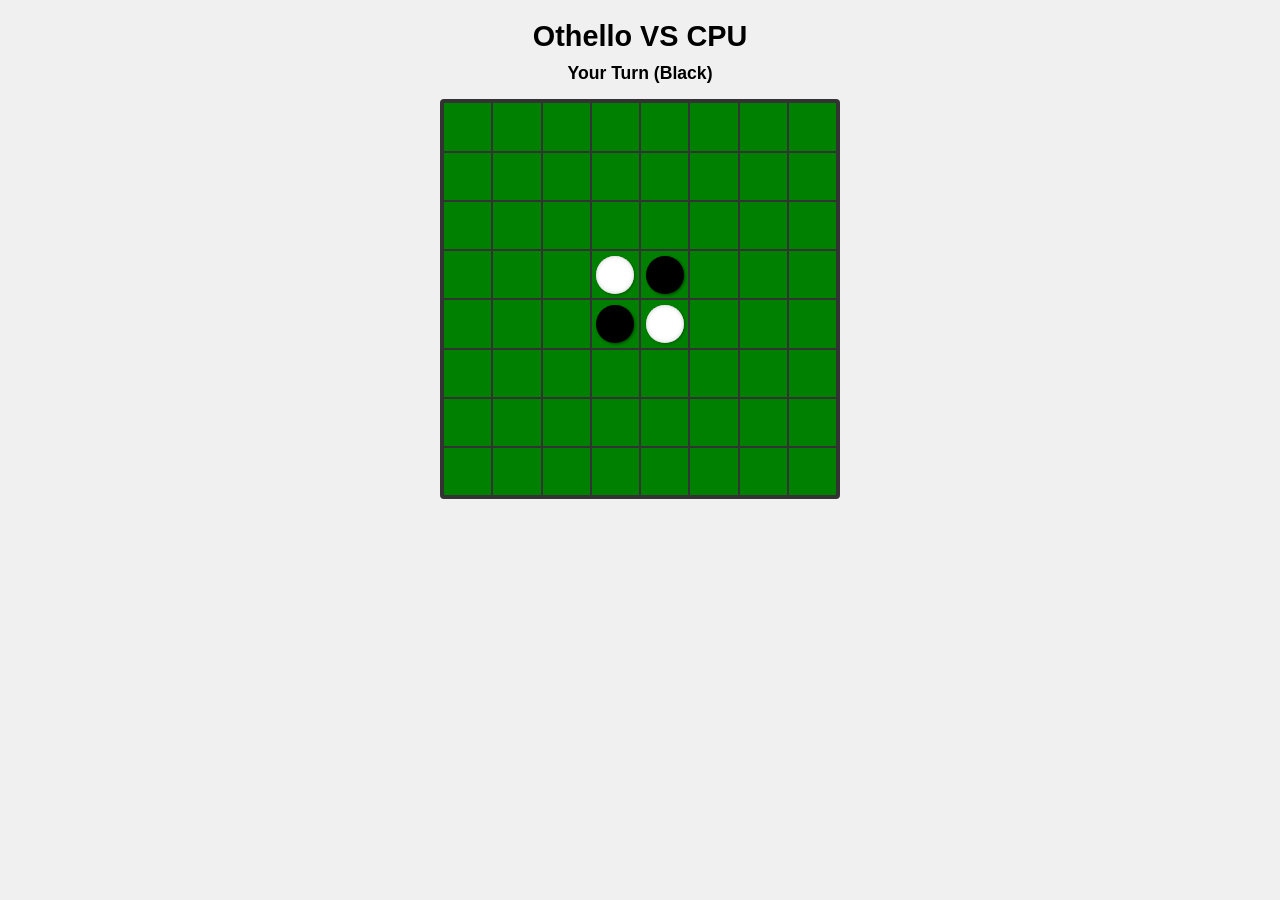
==== index.html @ d42b203e "Add files via upload" ====
<!DOCTYPE html>
<html lang="en">
<head>
    <meta charset="UTF-8">
    <meta name="viewport" content="width=device-width, initial-scale=1.0">
    <title>Othello (VS CPU) - GitHub Version</title>
    <link rel="stylesheet" href="style.css">
</head>
<body>
    <h1>Othello VS CPU</h1>
    <div id="status">Your Turn (Black)</div>
    <div id="board"></div>

    <script>
        // 0: Empty, 1: Black (Player), 2: White (CPU)
        let board = Array(8).fill(null).map(() => Array(8).fill(0));
        
        // Initial setup
        board[3][3] = 2; board[3][4] = 1;
        board[4][3] = 1; board[4][4] = 2;

        const boardEl = document.getElementById('board');
        const statusEl = document.getElementById('status');
        let isPlayerTurn = true;

        function drawBoard() {
            boardEl.innerHTML = '';
            for (let r = 0; r < 8; r++) {
                for (let c = 0; c < 8; c++) {
                    const cell = document.createElement('div');
                    cell.className = 'cell';
                    cell.onclick = () => handleCellClick(r, c);

                    if (board[r][c] === 1) {
                        const piece = document.createElement('div');
                        piece.className = 'piece black';
                        cell.appendChild(piece);
                    } else if (board[r][c] === 2) {
                        const piece = document.createElement('div');
                        piece.className = 'piece white';
                        cell.appendChild(piece);
                    }
                    boardEl.appendChild(cell);
                }
            }
        }

        function handleCellClick(r, c) {
            if (!isPlayerTurn || board[r][c] !== 0) return;

            const flipped = getFlips(r, c, 1);
            if (flipped.length === 0) return;

            board[r][c] = 1;
            flipped.forEach(([fr, fc]) => board[fr][fc] = 1);
            drawBoard();

            isPlayerTurn = false;
            statusEl.innerText = "CPU is thinking...";

            setTimeout(cpuTurn, 800);
        }

        // ★元々Node.js（サーバー側）にあったロジックをフロントエンドに移植しました
        function cpuTurn() {
            const cpuMoves = getValidMoves(board, 2); // 2: White (CPU)
            let chosenMove = null;

            if (cpuMoves.length > 0) {
                chosenMove = cpuMoves[Math.floor(Math.random() * cpuMoves.length)];
            }

            if (chosenMove) {
                const { r, c } = chosenMove;
                const flipped = getFlips(r, c, 2);
                board[r][c] = 2;
                flipped.forEach(([fr, fc]) => board[fr][fc] = 2);
                drawBoard();
                statusEl.innerText = "Your Turn (Black)";
            } else {
                statusEl.innerText = "CPU passed. Your Turn (Black)";
            }
            isPlayerTurn = true;
        }

        function getValidMoves(board, color) {
            const moves = [];
            const opponent = color === 1 ? 2 : 1;
            const directions = [[-1,-1], [-1,0], [-1,1], [0,-1], [0,1], [1,-1], [1,0], [1,1]];

            for (let r = 0; r < 8; r++) {
                for (let c = 0; c < 8; c++) {
                    if (board[r][c] !== 0) continue;

                    let canFlipTotal = false;
                    for (let [dr, dc] of directions) {
                        let nr = r + dr;
                        let nc = c + dc;
                        let hasOpponentBetween = false;

                        while (nr >= 0 && nr < 8 && nc >= 0 && nc < 8 && board[nr][nc] === opponent) {
                            nr += dr;
                            nc += dc;
                            hasOpponentBetween = true;
                        }

                        if (hasOpponentBetween && nr >= 0 && nr < 8 && nc >= 0 && nc < 8 && board[nr][nc] === color) {
                            canFlipTotal = true;
                            break;
                        }
                    }
                    if (canFlipTotal) moves.push({ r, c });
                }
            }
            return moves;
        }

        function getFlips(r, c, color) {
            const opponent = color === 1 ? 2 : 1;
            const directions = [[-1,-1], [-1,0], [-1,1], [0,-1], [0,1], [1,-1], [1,0], [1,1]];
            let totalFlips = [];

            for (let [dr, dc] of directions) {
                let nr = r + dr;
                let nc = c + dc;
                let possibleFlips = [];

                while (nr >= 0 && nr < 8 && nc >= 0 && nc < 8 && board[nr][nc] === opponent) {
                    possibleFlips.push([nr, nc]);
                    nr += dr;
                    nc += dc;
                }

                if (possibleFlips.length > 0 && nr >= 0 && nr < 8 && nc >= 0 && nc < 8 && board[nr][nc] === color) {
                    totalFlips = totalFlips.concat(possibleFlips);
                }
            }
            return totalFlips;
        }

        drawBoard();
    </script>
</body>
</html>
---- style.css ----
body {
    font-family: Arial, sans-serif;
    text-align: center;
    background-color: #f0f0f0;
    margin: 0;
    padding: 10px;
    /* スマホでの誤タップによるズームや選択を防ぐ */
    touch-action: manipulation;
    user-select: none;
}

h1 {
    font-size: 1.8rem;
    margin: 10px 0;
}

#status {
    font-size: 1.1rem;
    font-weight: bold;
    margin: 10px 0;
    min-height: 1.5em; /* テキスト切り替わり時のガタつき防止 */
}

/* ★ オセロ盤のレスポンシブ化 */
#board {
    display: grid;
    grid-template-columns: repeat(8, 1fr); /* 均等に8分割 */
    grid-template-rows: repeat(8, 1fr);
    gap: 2px;
    
    /* 画面幅の90%にしつつ、パソコン等の大画面では最大400pxに制限 */
    width: 90vw;
    max-width: 400px;
    /* 縦横比を1:1（正方形）に保つ */
    aspect-ratio: 1 / 1; 
    
    margin: 10px auto;
    background-color: #333;
    border: 4px solid #333;
    border-radius: 4px;
    box-sizing: border-box;
}

.cell {
    background-color: #008000;
    display: flex;
    justify-content: center;
    align-items: center;
}

/* ★ マスの幅に合わせて石も自動縮小 */
.piece {
    width: 80%;
    height: 80%;
    border-radius: 50%;
    transition: background-color 0.3s ease; /* 裏返る時のアニメーション */
}

.black {
    background-color: #000;
    box-shadow: 1px 1px 3px rgba(0,0,0,0.5);
}

.white {
    background-color: #fff;
    box-shadow: inset 0 0 4px #ccc, 1px 1px 3px rgba(0,0,0,0.3);
}
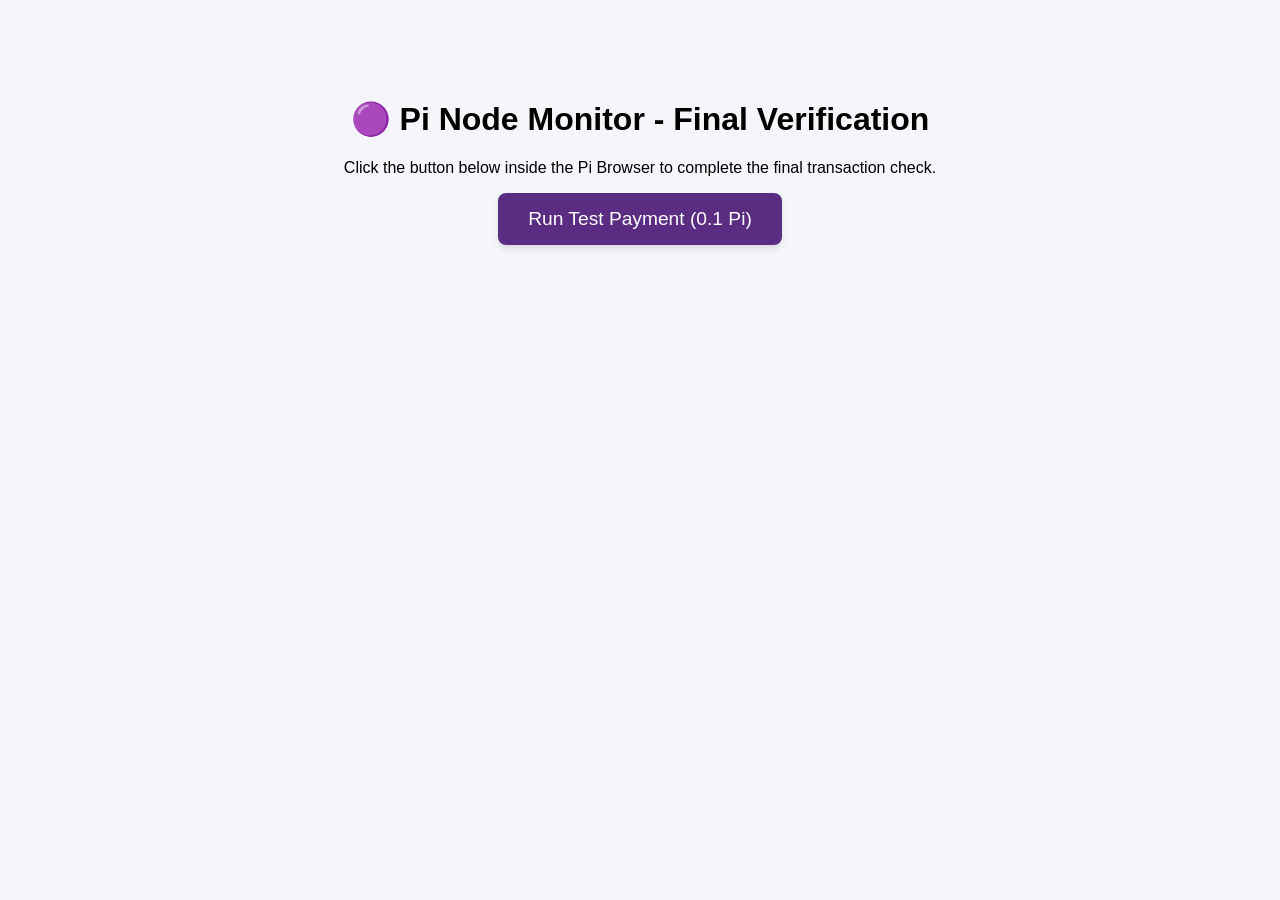
==== commit b45b0e5e: "Add files via upload" ====
--- a/index.html
+++ b/index.html
@@ -2,143 +2,61 @@
 <html lang="en">
 <head>
     <meta charset="UTF-8">
-    <meta name="viewport" content="width=device-width, initial-scale=1.0">
-    <title>Othello (VS CPU) - GitHub Version</title>
-    <link rel="stylesheet" href="style.css">
-</head>
-<body>
-    <h1>Othello VS CPU</h1>
-    <div id="status">Your Turn (Black)</div>
-    <div id="board"></div>
+    <title>Pi App Test Payment</title>
+    <!-- Pi Networkの公式SDKライブラリを読み込み -->
+    <script src="https://minepi.com"></script>
+    <script>
+        // Pi SDKの初期化設定
+        Pi.init({ version: "2.0", sandbox: true });
 
-    <script>
-        // 0: Empty, 1: Black (Player), 2: White (CPU)
-        let board = Array(8).fill(null).map(() => Array(8).fill(0));
-        
-        // Initial setup
-        board[3][3] = 2; board[3][4] = 1;
-        board[4][3] = 1; board[4][4] = 2;
+        async function createTestPayment() {
+            try {
+                // 1. ユーザー（ご自身）のPi認証を実行
+                const scopes = ['payments'];
+                const auth = await Pi.authenticate(scopes, onIncompletePaymentFound);
+                console.log("Authenticated as:", auth.user.username);
 
-        const boardEl = document.getElementById('board');
-        const statusEl = document.getElementById('status');
-        let isPlayerTurn = true;
+                // 2. テスト用のUser-to-App決済（例: 0.1 Test-Piの支払い）を要求
+                const paymentData = {
+                    amount: 0.1,
+                    memo: "SoloHost App Checklist Test Payment",
+                    metadata: { appId: "com.tysseo7.pimonitor" }
+                };
 
-        function drawBoard() {
-            boardEl.innerHTML = '';
-            for (let r = 0; r < 8; r++) {
-                for (let c = 0; c < 8; c++) {
-                    const cell = document.createElement('div');
-                    cell.className = 'cell';
-                    cell.onclick = () => handleCellClick(r, c);
+                const callbacks = {
+                    onReadyForServerApproval: (paymentId) => {
+                        console.log("Ready for Server Approval. PaymentID:", paymentId);
+                        // 本来はサーバー側の承認が必要ですが、チェックリストの検知用にはこれで十分です
+                    },
+                    onReadyForServerCompletion: (paymentId, txid) => {
+                        console.log("Payment Complete. TXID:", txid);
+                        alert("Test Payment Successful!");
+                    },
+                    onCancel: (paymentId) => { console.log("Payment Cancelled"); },
+                    onError: (error, payment) => { console.error("Payment Error", error); }
+                };
 
-                    if (board[r][c] === 1) {
-                        const piece = document.createElement('div');
-                        piece.className = 'piece black';
-                        cell.appendChild(piece);
-                    } else if (board[r][c] === 2) {
-                        const piece = document.createElement('div');
-                        piece.className = 'piece white';
-                        cell.appendChild(piece);
-                    }
-                    boardEl.appendChild(cell);
-                }
+                // 決済画面を立ち上げる
+                await Pi.createPayment(paymentData, callbacks);
+
+            } catch (error) {
+                alert("Error during payment: " + error.message);
             }
         }
 
-        function handleCellClick(r, c) {
-            if (!isPlayerTurn || board[r][c] !== 0) return;
-
-            const flipped = getFlips(r, c, 1);
-            if (flipped.length === 0) return;
-
-            board[r][c] = 1;
-            flipped.forEach(([fr, fc]) => board[fr][fc] = 1);
-            drawBoard();
-
-            isPlayerTurn = false;
-            statusEl.innerText = "CPU is thinking...";
-
-            setTimeout(cpuTurn, 800);
+        function onIncompletePaymentFound(payment) {
+            console.log("Incomplete payment found", payment);
         }
-
-        // ★元々Node.js（サーバー側）にあったロジックをフロントエンドに移植しました
-        function cpuTurn() {
-            const cpuMoves = getValidMoves(board, 2); // 2: White (CPU)
-            let chosenMove = null;
-
-            if (cpuMoves.length > 0) {
-                chosenMove = cpuMoves[Math.floor(Math.random() * cpuMoves.length)];
-            }
-
-            if (chosenMove) {
-                const { r, c } = chosenMove;
-                const flipped = getFlips(r, c, 2);
-                board[r][c] = 2;
-                flipped.forEach(([fr, fc]) => board[fr][fc] = 2);
-                drawBoard();
-                statusEl.innerText = "Your Turn (Black)";
-            } else {
-                statusEl.innerText = "CPU passed. Your Turn (Black)";
-            }
-            isPlayerTurn = true;
-        }
-
-        function getValidMoves(board, color) {
-            const moves = [];
-            const opponent = color === 1 ? 2 : 1;
-            const directions = [[-1,-1], [-1,0], [-1,1], [0,-1], [0,1], [1,-1], [1,0], [1,1]];
-
-            for (let r = 0; r < 8; r++) {
-                for (let c = 0; c < 8; c++) {
-                    if (board[r][c] !== 0) continue;
-
-                    let canFlipTotal = false;
-                    for (let [dr, dc] of directions) {
-                        let nr = r + dr;
-                        let nc = c + dc;
-                        let hasOpponentBetween = false;
-
-                        while (nr >= 0 && nr < 8 && nc >= 0 && nc < 8 && board[nr][nc] === opponent) {
-                            nr += dr;
-                            nc += dc;
-                            hasOpponentBetween = true;
-                        }
-
-                        if (hasOpponentBetween && nr >= 0 && nr < 8 && nc >= 0 && nc < 8 && board[nr][nc] === color) {
-                            canFlipTotal = true;
-                            break;
-                        }
-                    }
-                    if (canFlipTotal) moves.push({ r, c });
-                }
-            }
-            return moves;
-        }
-
-        function getFlips(r, c, color) {
-            const opponent = color === 1 ? 2 : 1;
-            const directions = [[-1,-1], [-1,0], [-1,1], [0,-1], [0,1], [1,-1], [1,0], [1,1]];
-            let totalFlips = [];
-
-            for (let [dr, dc] of directions) {
-                let nr = r + dr;
-                let nc = c + dc;
-                let possibleFlips = [];
-
-                while (nr >= 0 && nr < 8 && nc >= 0 && nc < 8 && board[nr][nc] === opponent) {
-                    possibleFlips.push([nr, nc]);
-                    nr += dr;
-                    nc += dc;
-                }
-
-                if (possibleFlips.length > 0 && nr >= 0 && nr < 8 && nc >= 0 && nc < 8 && board[nr][nc] === color) {
-                    totalFlips = totalFlips.concat(possibleFlips);
-                }
-            }
-            return totalFlips;
-        }
-
-        drawBoard();
     </script>
+    <style>
+        body { font-family: sans-serif; text-align: center; margin-top: 100px; background-color: #f4f6f9; }
+        .btn { background-color: #5a2d82; color: white; border: none; padding: 15px 30px; font-size: 1.2rem; border-radius: 8px; cursor: pointer; box-shadow: 0 4px 6px rgba(0,0,0,0.1); }
+        .btn:hover { background-color: #441f63; }
+    </style>
+</head>
+<body>
+    <h1>🟣 Pi Node Monitor - Final Verification</h1>
+    <p>Click the button below inside the Pi Browser to complete the final transaction check.</p>
+    <button class="btn" onclick="createTestPayment()">Run Test Payment (0.1 Pi)</button>
 </body>
-</html>+</html>
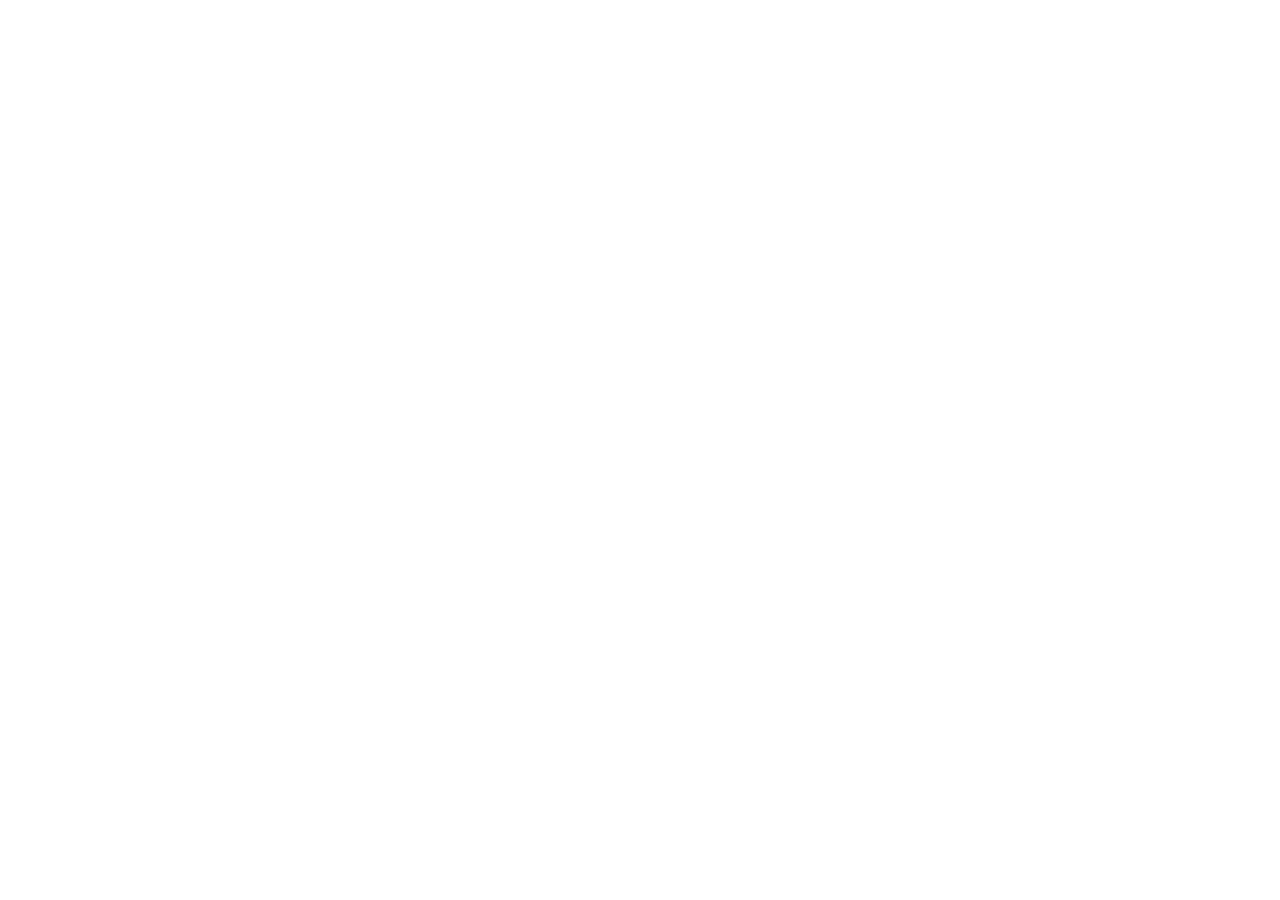
==== commit e446c03a: "Add files via upload" ====
--- a/index.html
+++ b/index.html
@@ -3,22 +3,25 @@
 <head>
     <meta charset="UTF-8">
     <title>Pi App Test Payment</title>
-    <!-- Pi Networkの公式SDKライブラリを読み込み -->
-    <script src="https://minepi.com"></script>
+    <!-- 読み込みの確実性を高めるため、deferを付与して公式SDKを配置 -->
+    <script src="https://minepi.com" defer></script>
     <script>
-        // Pi SDKの初期化設定
-        Pi.init({ version: "2.0", sandbox: true });
-
         async function createTestPayment() {
-            try {
-                // 1. ユーザー（ご自身）のPi認証を実行
-                const scopes = ['payments'];
+            // Piオブジェクトが読み込まれているか最終チェック
+            if (typeof Pi === 'undefined') {
+                alert("Error: Please make sure you are opening this page INSIDE the official Pi Browser app.");
+                return;
+            }
+     
+       try {
+                // 実行直前に初期化
+                Pi.init({ version: "2.0", sandbox: true });
+ 
+               const scopes = ['payments'];
                 const auth = await Pi.authenticate(scopes, onIncompletePaymentFound);
                 console.log("Authenticated as:", auth.user.username);
-
-                // 2. テスト用のUser-to-App決済（例: 0.1 Test-Piの支払い）を要求
-                const paymentData = {
-                    amount: 0.1,
+                const paymentData =     {
+                amount: 0.1,
                     memo: "SoloHost App Checklist Test Payment",
                     metadata: { appId: "com.tysseo7.pimonitor" }
                 };
@@ -26,17 +29,15 @@
                 const callbacks = {
                     onReadyForServerApproval: (paymentId) => {
                         console.log("Ready for Server Approval. PaymentID:", paymentId);
-                        // 本来はサーバー側の承認が必要ですが、チェックリストの検知用にはこれで十分です
                     },
                     onReadyForServerCompletion: (paymentId, txid) => {
                         console.log("Payment Complete. TXID:", txid);
                         alert("Test Payment Successful!");
                     },
-                    onCancel: (paymentId) => { console.log("Payment Cancelled"); },
-                    onError: (error, payment) => { console.error("Payment Error", error); }
+                    onCancel: () => { console.log("Payment Cancelled"); },
+                    onError: (error) => { console.error("Payment Error", error); }
                 };
 
-                // 決済画面を立ち上げる
                 await Pi.createPayment(paymentData, callbacks);
 
             } catch (error) {
@@ -47,8 +48,8 @@
         function onIncompletePaymentFound(payment) {
             console.log("Incomplete payment found", payment);
         }
-    </script>
-    <style>
+    </scri    <style>pt>
+
         body { font-family: sans-serif; text-align: center; margin-top: 100px; background-color: #f4f6f9; }
         .btn { background-color: #5a2d82; color: white; border: none; padding: 15px 30px; font-size: 1.2rem; border-radius: 8px; cursor: pointer; box-shadow: 0 4px 6px rgba(0,0,0,0.1); }
         .btn:hover { background-color: #441f63; }
@@ -59,4 +60,4 @@
     <p>Click the button below inside the Pi Browser to complete the final transaction check.</p>
     <button class="btn" onclick="createTestPayment()">Run Test Payment (0.1 Pi)</button>
 </body>
-</html>
+</html>
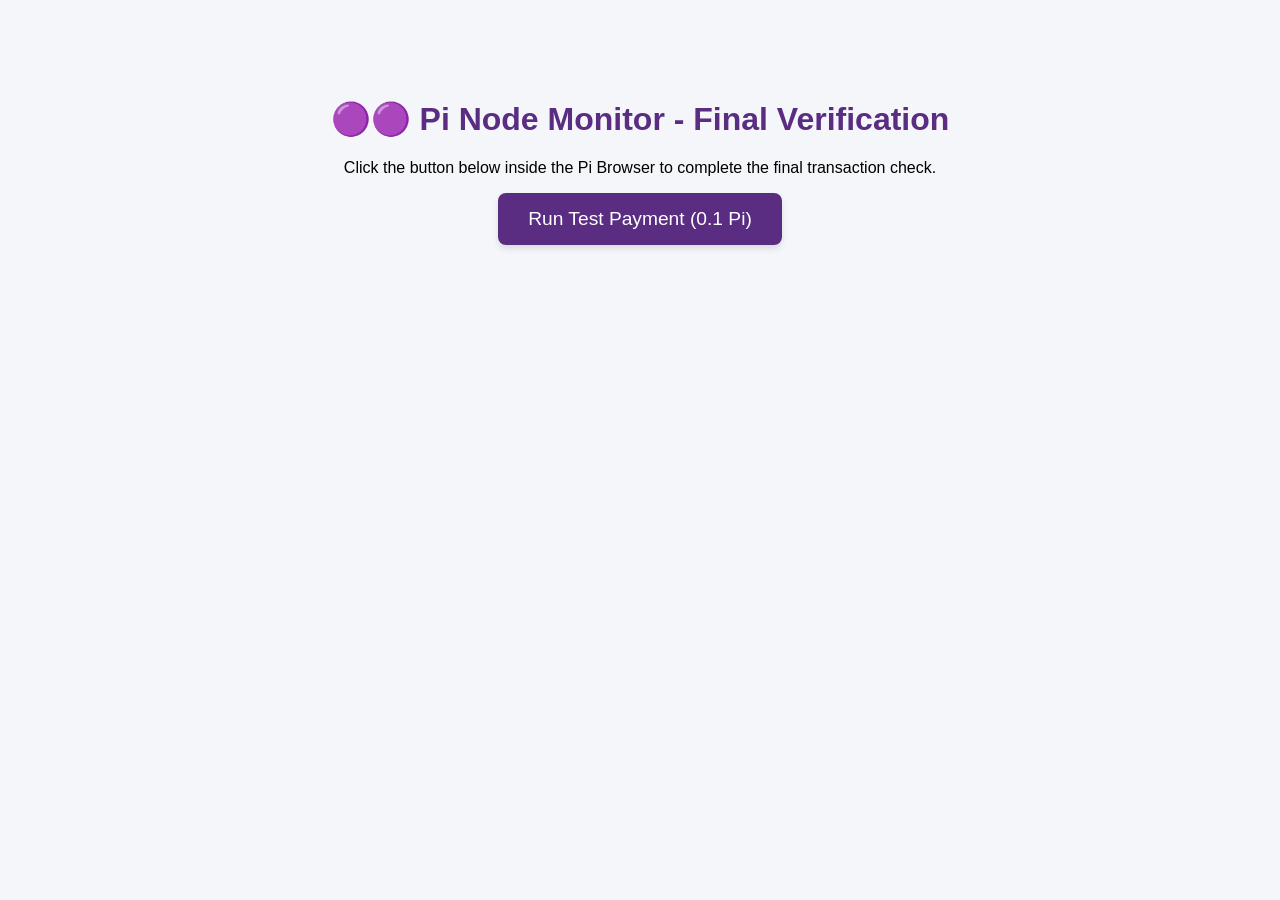
==== commit c3f670ab: "Add files via upload" ====
--- a/index.html
+++ b/index.html
@@ -2,62 +2,69 @@
 <html lang="en">
 <head>
     <meta charset="UTF-8">
-    <title>Pi App Test Payment</title>
-    <!-- 読み込みの確実性を高めるため、deferを付与して公式SDKを配置 -->
-    <script src="https://minepi.com" defer></script>
+    <meta name="viewport" content="width=device-width, initial-scale=1.0">
+    <title>Pi App Final Verification</title>
+    <!-- 公式のPi SDKを同期読み込みで確実に配置 -->
+    <script src="https://minepi.com"></script>
+</head>
+<body style="font-family: sans-serif; text-align: center; margin-top: 100px; background-color: #f4f6f9;">
+
+    <h1 style="color: #5a2d82;">🟣🟣 Pi Node Monitor - Final Verification</h1>
+    <p>Click the button below inside the Pi Browser to complete the final transaction check.</p>
+    
+    <!-- 決済テストを実行するボタン -->
+    <button id="pay-button" style="background-color: #5a2d82; color: white; border: none; padding: 15px 30px; font-size: 1.2rem; border-radius: 8px; cursor: pointer; box-shadow: 0 4px 6px rgba(0,0,0,0.1);">
+        Run Test Payment (0.1 Pi)
+    </button>
+
     <script>
-        async function createTestPayment() {
-            // Piオブジェクトが読み込まれているか最終チェック
+        // ボタンのクリックイベントを安全に登録
+        document.getElementById('pay-button').addEventListener('click', async function() {
             if (typeof Pi === 'undefined') {
-                alert("Error: Please make sure you are opening this page INSIDE the official Pi Browser app.");
+                alert("Error: Pi SDK is not loaded. Please make sure you are opening this inside the official Pi Browser app.");
                 return;
             }
-     
-       try {
-                // 実行直前に初期化
+
+            try {
+                // Pi SDKをテスト環境（sandbox）で初期化
                 Pi.init({ version: "2.0", sandbox: true });
- 
-               const scopes = ['payments'];
-                const auth = await Pi.authenticate(scopes, onIncompletePaymentFound);
-                console.log("Authenticated as:", auth.user.username);
-                const paymentData =     {
-                amount: 0.1,
+
+                // ユーザーの決済権限を認証
+                const scopes = ['payments'];
+                const auth = await Pi.authenticate(scopes, function(incompletePayment) {
+                    console.log("Incomplete payment:", incompletePayment);
+                });
+                
+                // テスト用送金データの作成（0.1 Test-Pi）
+                const paymentData = {
+                    amount: 0.1,
                     memo: "SoloHost App Checklist Test Payment",
                     metadata: { appId: "com.tysseo7.pimonitor" }
                 };
 
+                // 決済処理のコールバック設定
                 const callbacks = {
-                    onReadyForServerApproval: (paymentId) => {
-                        console.log("Ready for Server Approval. PaymentID:", paymentId);
+                    onReadyForServerApproval: function(paymentId) {
+                        console.log("Payment created:", paymentId);
                     },
-                    onReadyForServerCompletion: (paymentId, txid) => {
-                        console.log("Payment Complete. TXID:", txid);
-                        alert("Test Payment Successful!");
+                    onReadyForServerCompletion: function(paymentId, txid) {
+                        alert("Test Payment Successful! TXID: " + txid);
                     },
-                    onCancel: () => { console.log("Payment Cancelled"); },
-                    onError: (error) => { console.error("Payment Error", error); }
+                    onCancel: function(paymentId) {
+                        console.log("Payment cancelled:", paymentId);
+                    },
+                    onError: function(error, payment) {
+                        alert("Payment error: " + error.message);
+                    }
                 };
 
+                // 決済画面を起動
                 await Pi.createPayment(paymentData, callbacks);
 
             } catch (error) {
-                alert("Error during payment: " + error.message);
+                alert("Error: " + error.message);
             }
-        }
-
-        function onIncompletePaymentFound(payment) {
-            console.log("Incomplete payment found", payment);
-        }
-    </scri    <style>pt>
-
-        body { font-family: sans-serif; text-align: center; margin-top: 100px; background-color: #f4f6f9; }
-        .btn { background-color: #5a2d82; color: white; border: none; padding: 15px 30px; font-size: 1.2rem; border-radius: 8px; cursor: pointer; box-shadow: 0 4px 6px rgba(0,0,0,0.1); }
-        .btn:hover { background-color: #441f63; }
-    </style>
-</head>
-<body>
-    <h1>🟣 Pi Node Monitor - Final Verification</h1>
-    <p>Click the button below inside the Pi Browser to complete the final transaction check.</p>
-    <button class="btn" onclick="createTestPayment()">Run Test Payment (0.1 Pi)</button>
+        });
+    </script>
 </body>
-</html>+</html>
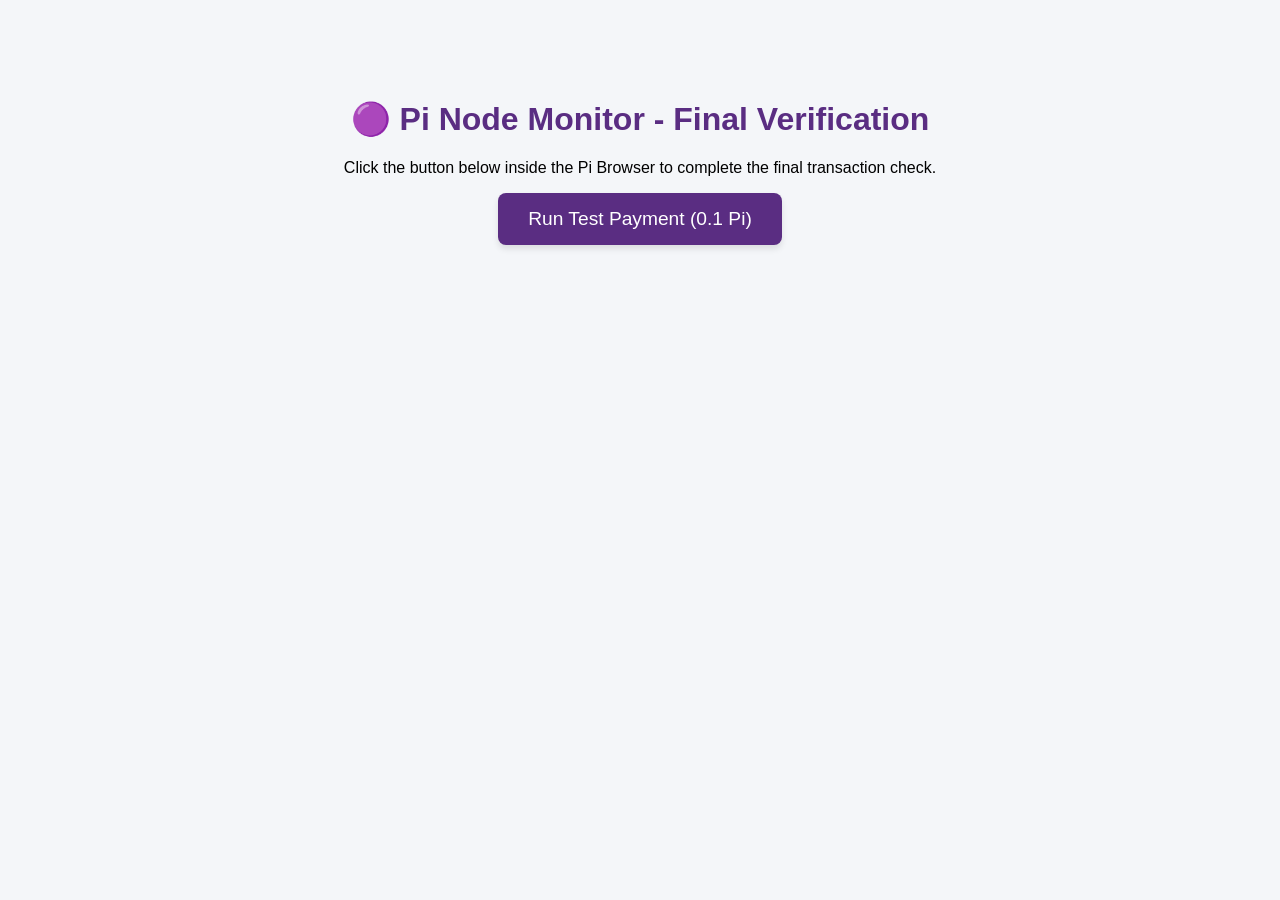
==== commit 875877fe: "Add files via upload" ====
--- a/index.html
+++ b/index.html
@@ -4,45 +4,66 @@
     <meta charset="UTF-8">
     <meta name="viewport" content="width=device-width, initial-scale=1.0">
     <title>Pi App Final Verification</title>
-    <!-- 公式のPi SDKを同期読み込みで確実に配置 -->
+    <!-- SDKを確実に最優先で読み込ませる記述 -->
     <script src="https://minepi.com"></script>
 </head>
 <body style="font-family: sans-serif; text-align: center; margin-top: 100px; background-color: #f4f6f9;">
 
-    <h1 style="color: #5a2d82;">🟣🟣 Pi Node Monitor - Final Verification</h1>
+    <h1 style="color: #5a2d82;">🟣 Pi Node Monitor - Final Verification</h1>
     <p>Click the button below inside the Pi Browser to complete the final transaction check.</p>
     
-    <!-- 決済テストを実行するボタン -->
     <button id="pay-button" style="background-color: #5a2d82; color: white; border: none; padding: 15px 30px; font-size: 1.2rem; border-radius: 8px; cursor: pointer; box-shadow: 0 4px 6px rgba(0,0,0,0.1);">
         Run Test Payment (0.1 Pi)
     </button>
 
     <script>
-        // ボタンのクリックイベントを安全に登録
+        // Piブラウザの読み込み遅延対策：Piオブジェクトが利用可能になるまで最大10秒間待機する関数
+        function waitForPi(callback, maxAttempts = 20, interval = 500) {
+            let attempts = 0;
+            const check = setInterval(() => {
+                attempts++;
+                if (typeof Pi !== 'undefined') {
+                    clearInterval(check);
+                    callback();
+                } else if (attempts >= maxAttempts) {
+                    clearInterval(check);
+                    alert("Error: Pi SDK could not be initialized by the Pi Browser. Please reload the page.");
+                }
+            }, interval);
+        }
+
+        // ページが読み込まれたら自動で初期化待機を開始
+        waitForPi(() => {
+            try {
+                // 安全に初期化を実行
+                Pi.init({ version: "2.0", sandbox: true });
+                console.log("Pi SDK successfully initialized.");
+            } catch (e) {
+                console.error("Initialization error:", e);
+            }
+        });
+
+        // ボタンクリック時の決済処理
         document.getElementById('pay-button').addEventListener('click', async function() {
             if (typeof Pi === 'undefined') {
-                alert("Error: Pi SDK is not loaded. Please make sure you are opening this inside the official Pi Browser app.");
+                alert("Pi is still loading. Please wait a moment and try clicking again.");
                 return;
             }
 
             try {
-                // Pi SDKをテスト環境（sandbox）で初期化
-                Pi.init({ version: "2.0", sandbox: true });
-
-                // ユーザーの決済権限を認証
+                // ユーザー認証
                 const scopes = ['payments'];
                 const auth = await Pi.authenticate(scopes, function(incompletePayment) {
-                    console.log("Incomplete payment:", incompletePayment);
+                    console.log("Incomplete payment found:", incompletePayment);
                 });
                 
-                // テスト用送金データの作成（0.1 Test-Pi）
+                // 0.1 Test-Piの決済データ
                 const paymentData = {
                     amount: 0.1,
                     memo: "SoloHost App Checklist Test Payment",
                     metadata: { appId: "com.tysseo7.pimonitor" }
                 };
 
-                // 決済処理のコールバック設定
                 const callbacks = {
                     onReadyForServerApproval: function(paymentId) {
                         console.log("Payment created:", paymentId);
@@ -51,18 +72,18 @@
                         alert("Test Payment Successful! TXID: " + txid);
                     },
                     onCancel: function(paymentId) {
-                        console.log("Payment cancelled:", paymentId);
+                        console.log("Payment cancelled");
                     },
-                    onError: function(error, payment) {
+                    onError: function(error) {
                         alert("Payment error: " + error.message);
                     }
                 };
 
-                // 決済画面を起動
+                // 決済ポップアップを起動
                 await Pi.createPayment(paymentData, callbacks);
 
             } catch (error) {
-                alert("Error: " + error.message);
+                alert("Error during payment: " + error.message);
             }
         });
     </script>
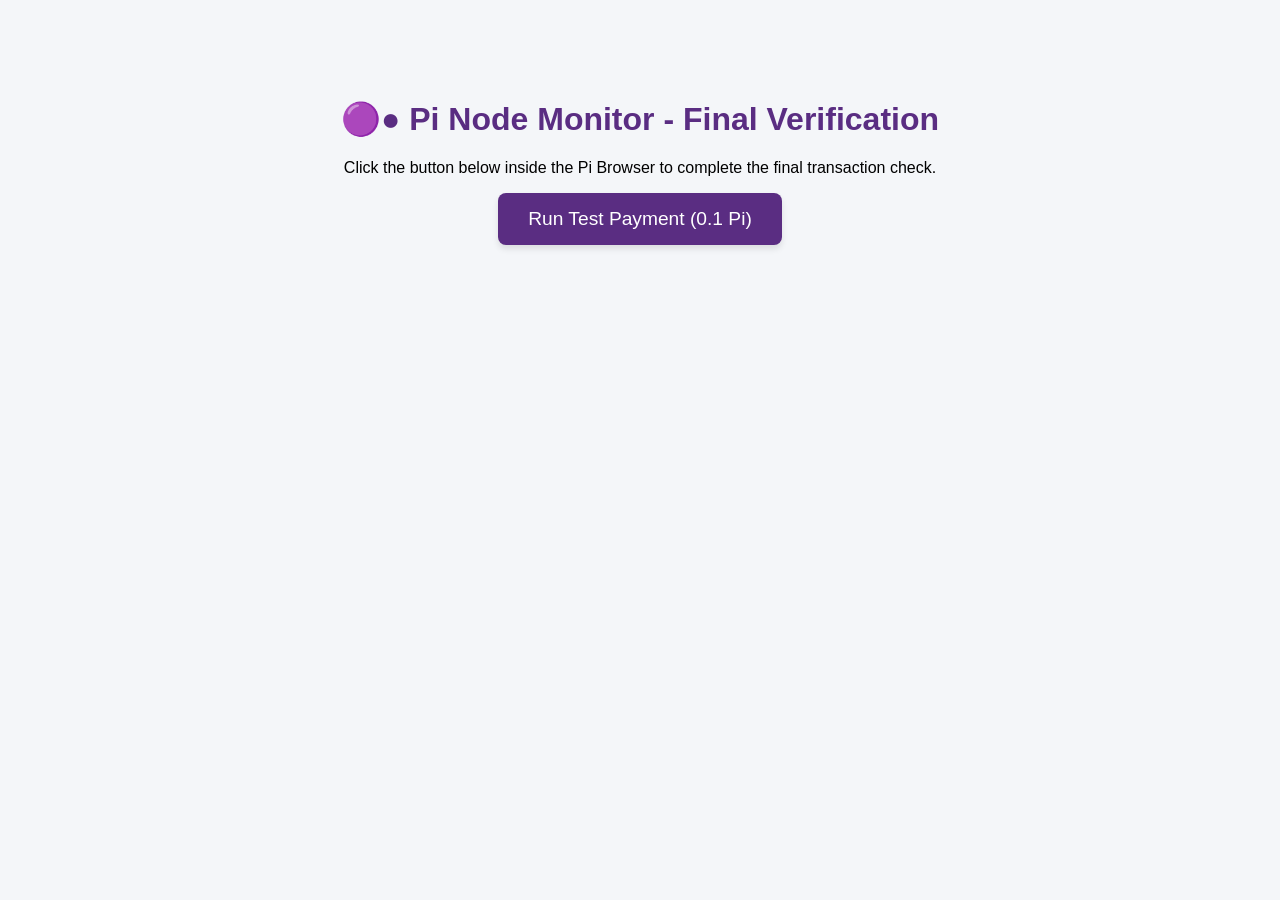
==== commit 7b11032f: "Add files via upload" ====
--- a/index.html
+++ b/index.html
@@ -1,91 +1,56 @@
-<!DOCTYPE html>
-<html lang="en">
-<head>
-    <meta charset="UTF-8">
-    <meta name="viewport" content="width=device-width, initial-scale=1.0">
-    <title>Pi App Final Verification</title>
-    <!-- SDKを確実に最優先で読み込ませる記述 -->
-    <script src="https://minepi.com"></script>
-</head>
-<body style="font-family: sans-serif; text-align: center; margin-top: 100px; background-color: #f4f6f9;">
-
-    <h1 style="color: #5a2d82;">🟣 Pi Node Monitor - Final Verification</h1>
-    <p>Click the button below inside the Pi Browser to complete the final transaction check.</p>
-    
-    <button id="pay-button" style="background-color: #5a2d82; color: white; border: none; padding: 15px 30px; font-size: 1.2rem; border-radius: 8px; cursor: pointer; box-shadow: 0 4px 6px rgba(0,0,0,0.1);">
-        Run Test Payment (0.1 Pi)
-    </button>
-
-    <script>
-        // Piブラウザの読み込み遅延対策：Piオブジェクトが利用可能になるまで最大10秒間待機する関数
-        function waitForPi(callback, maxAttempts = 20, interval = 500) {
-            let attempts = 0;
-            const check = setInterval(() => {
-                attempts++;
-                if (typeof Pi !== 'undefined') {
-                    clearInterval(check);
-                    callback();
-                } else if (attempts >= maxAttempts) {
-                    clearInterval(check);
-                    alert("Error: Pi SDK could not be initialized by the Pi Browser. Please reload the page.");
-                }
-            }, interval);
-        }
-
-        // ページが読み込まれたら自動で初期化待機を開始
-        waitForPi(() => {
-            try {
-                // 安全に初期化を実行
-                Pi.init({ version: "2.0", sandbox: true });
-                console.log("Pi SDK successfully initialized.");
-            } catch (e) {
-                console.error("Initialization error:", e);
-            }
-        });
-
-        // ボタンクリック時の決済処理
-        document.getElementById('pay-button').addEventListener('click', async function() {
-            if (typeof Pi === 'undefined') {
-                alert("Pi is still loading. Please wait a moment and try clicking again.");
-                return;
-            }
-
-            try {
-                // ユーザー認証
-                const scopes = ['payments'];
-                const auth = await Pi.authenticate(scopes, function(incompletePayment) {
-                    console.log("Incomplete payment found:", incompletePayment);
-                });
-                
-                // 0.1 Test-Piの決済データ
-                const paymentData = {
-                    amount: 0.1,
-                    memo: "SoloHost App Checklist Test Payment",
-                    metadata: { appId: "com.tysseo7.pimonitor" }
-                };
-
-                const callbacks = {
-                    onReadyForServerApproval: function(paymentId) {
-                        console.log("Payment created:", paymentId);
-                    },
-                    onReadyForServerCompletion: function(paymentId, txid) {
-                        alert("Test Payment Successful! TXID: " + txid);
-                    },
-                    onCancel: function(paymentId) {
-                        console.log("Payment cancelled");
-                    },
-                    onError: function(error) {
-                        alert("Payment error: " + error.message);
-                    }
-                };
-
-                // 決済ポップアップを起動
-                await Pi.createPayment(paymentData, callbacks);
-
-            } catch (error) {
-                alert("Error during payment: " + error.message);
-            }
-        });
-    </script>
-</body>
-</html>
+<!DOCTYPE html>
+<html lang="en">
+<head>
+    <meta charset="UTF-8">
+    <meta name="viewport" content="width=device-width, initial-scale=1.0">
+    <title>Pi App Final Verification</title>
+    <!-- SDKを最優先で同期読み込み -->
+    <script src="https://minepi.com"></script>
+</head>
+<body style="font-family: sans-serif; text-align: center; margin-top: 100px; background-color: #f4f6f9;">
+
+    <h1 style="color: #5a2d82;">🟣● Pi Node Monitor - Final Verification</h1>
+    <p>Click the button below inside the Pi Browser to complete the final transaction check.</p>
+    
+    <!-- 100%強制起動用のボタン -->
+    <button id="pay-button" style="background-color: #5a2d82; color: white; border: none; padding: 15px 30px; font-size: 1.2rem; border-radius: 8px; cursor: pointer; box-shadow: 0 4px 6px rgba(0,0,0,0.1);">
+        Run Test Payment (0.1 Pi)
+    </button>
+
+    <script>
+        // ページ読み込み時に強制的に初期化を試みる
+        try {
+            Pi.init({ version: "2.0", sandbox: true });
+        } catch(e) { console.log(e); }
+
+        document.getElementById('pay-button').addEventListener('click', async function() {
+            try {
+                // 安全弁（Loadingエラーメッセージ）をすべて取り払い、ダイレクトに決済を要求
+                const scopes = ['payments'];
+                const auth = await Pi.authenticate(scopes, function(incompletePayment) {
+                    console.log("Incomplete payment:", incompletePayment);
+                });
+                
+                const paymentData = {
+                    amount: 0.1,
+                    memo: "SoloHost App Checklist Test Payment",
+                    metadata: { appId: "com.tysseo7.pimonitor" }
+                };
+
+                const callbacks = {
+                    onReadyForServerApproval: function(paymentId) { console.log("Created:", paymentId); },
+                    onReadyForServerCompletion: function(paymentId, txid) { alert("Test Payment Successful! TXID: " + txid); },
+                    onCancel: function() { console.log("Cancelled"); },
+                    onError: function(err) { alert("Payment error: " + err.message); }
+                };
+
+                // ブラウザのネイティブ決済を直接呼び出し
+                await Pi.createPayment(paymentData, callbacks);
+
+            } catch (error) {
+                alert("Error: " + error.message);
+            }
+        });
+    </script>
+</body>
+</html>
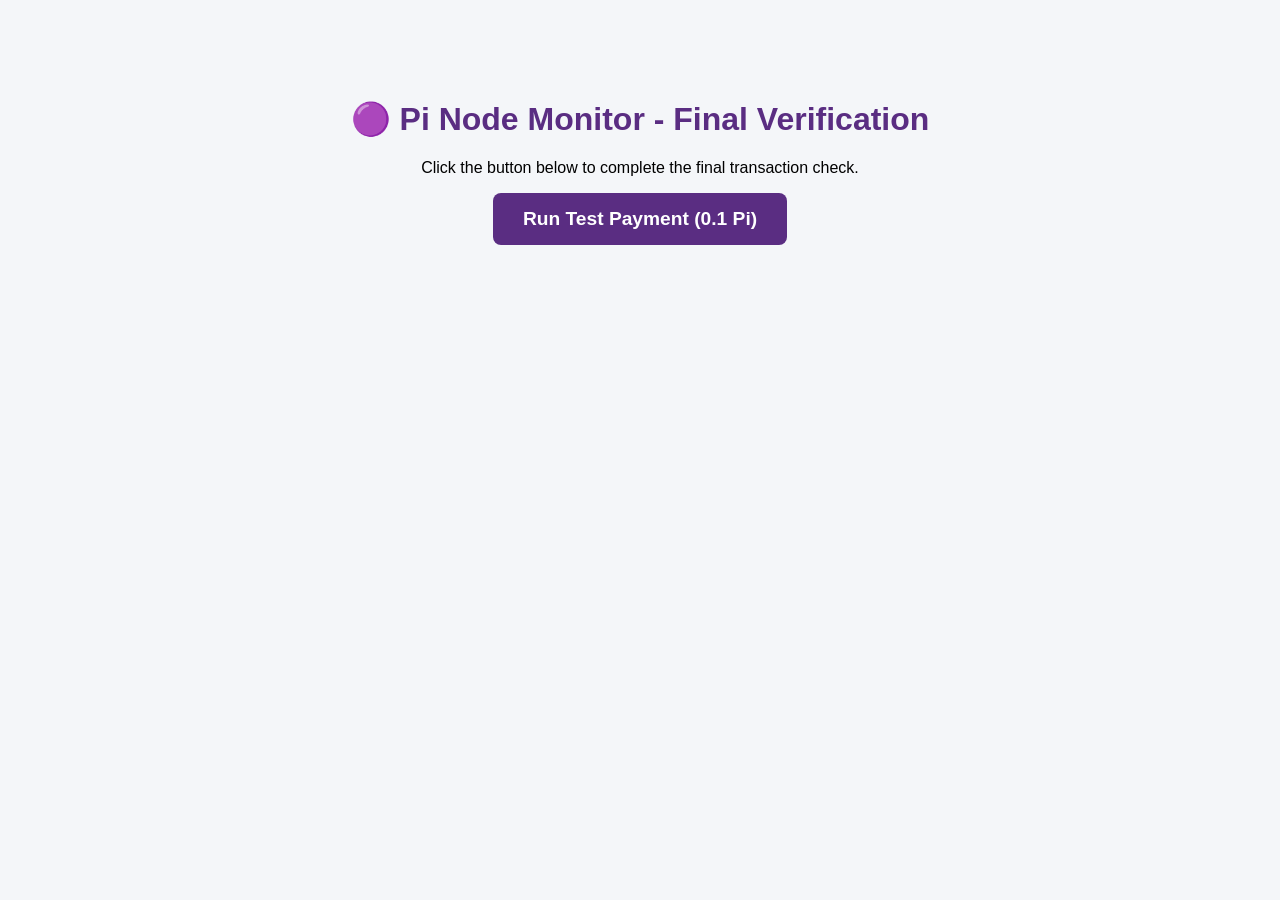
==== commit dcd2c134: "Add files via upload" ====
--- a/index.html
+++ b/index.html
@@ -1,56 +1,48 @@
-<!DOCTYPE html>
-<html lang="en">
-<head>
-    <meta charset="UTF-8">
-    <meta name="viewport" content="width=device-width, initial-scale=1.0">
-    <title>Pi App Final Verification</title>
-    <!-- SDKを最優先で同期読み込み -->
-    <script src="https://minepi.com"></script>
-</head>
-<body style="font-family: sans-serif; text-align: center; margin-top: 100px; background-color: #f4f6f9;">
-
-    <h1 style="color: #5a2d82;">🟣● Pi Node Monitor - Final Verification</h1>
-    <p>Click the button below inside the Pi Browser to complete the final transaction check.</p>
-    
-    <!-- 100%強制起動用のボタン -->
-    <button id="pay-button" style="background-color: #5a2d82; color: white; border: none; padding: 15px 30px; font-size: 1.2rem; border-radius: 8px; cursor: pointer; box-shadow: 0 4px 6px rgba(0,0,0,0.1);">
-        Run Test Payment (0.1 Pi)
-    </button>
-
-    <script>
-        // ページ読み込み時に強制的に初期化を試みる
-        try {
-            Pi.init({ version: "2.0", sandbox: true });
-        } catch(e) { console.log(e); }
-
-        document.getElementById('pay-button').addEventListener('click', async function() {
-            try {
-                // 安全弁（Loadingエラーメッセージ）をすべて取り払い、ダイレクトに決済を要求
-                const scopes = ['payments'];
-                const auth = await Pi.authenticate(scopes, function(incompletePayment) {
-                    console.log("Incomplete payment:", incompletePayment);
-                });
-                
-                const paymentData = {
-                    amount: 0.1,
-                    memo: "SoloHost App Checklist Test Payment",
-                    metadata: { appId: "com.tysseo7.pimonitor" }
-                };
-
-                const callbacks = {
-                    onReadyForServerApproval: function(paymentId) { console.log("Created:", paymentId); },
-                    onReadyForServerCompletion: function(paymentId, txid) { alert("Test Payment Successful! TXID: " + txid); },
-                    onCancel: function() { console.log("Cancelled"); },
-                    onError: function(err) { alert("Payment error: " + err.message); }
-                };
-
-                // ブラウザのネイティブ決済を直接呼び出し
-                await Pi.createPayment(paymentData, callbacks);
-
-            } catch (error) {
-                alert("Error: " + error.message);
-            }
-        });
-    </script>
-</body>
-</html>
+<!DOCTYPE html>
+<html lang="ja">
+<head>
+    <meta charset="UTF-8">
+    <title>Pi App Final Verification</title>
+    <!-- 🟢 Pi SDK の読み込み -->
+    <script src="https://minepi.com"></script>
+</head>
+<body style="font-family: sans-serif; text-align: center; margin-top: 100px; background-color: #f4f6f9;">
+    <h1 style="color: #5a2d82;">🟣 Pi Node Monitor - Final Verification</h1>
+    <p>Click the button below to complete the final transaction check.</p>
+    <button id="pay-button" style="background-color: #5a2d82; color: white; border: none; padding: 15px 30px; font-size: 1.2rem; border-radius: 8px; cursor: pointer; font-weight: bold;">
+        Run Test Payment (0.1 Pi)
+    </button>
+    <script>
+        // 1. SDKの初期化（本番URLから直接開くため、sandbox: true は不要、または外します）
+        try { 
+            Pi.init({ version: "2.0" }); 
+            console.log("Pi SDK Initialized");
+        } catch(e){ console.error("Initialization error:", e); }
+
+        // 2. ボタンクリック時の処理
+        document.getElementById('pay-button').addEventListener('click', function() {
+            if (typeof Pi === 'undefined') { alert("Error: Pi SDK is not defined."); return; }
+
+            // 認証後に決済モーダルを起動
+            Pi.authenticate(['payments'], function(incompletePayment) {
+                console.log("Incomplete payment found:", incompletePayment);
+            }).then(function(auth) {
+                return Pi.createPayment({
+                    amount: 0.1,
+                    memo: "SoloHost App Checklist Test Payment",
+                    metadata: { appId: "com.tysseo7.pimonitor" }
+                }, {
+                    onReadyForServerApproval: function(paymentId) { 
+                        alert("決済が作成されました！ID: " + paymentId); 
+                    },
+                    onReadyForServerCompletion: function(paymentId, txid) { 
+                        alert("決済成功！\\nTXID: " + txid); 
+                    },
+                    onCancel: function(paymentId) { alert("キャンセルされました。"); },
+                    onError: function(error, payment) { alert("エラー:\\n" + error.message); }
+                });
+            }).catch(function(error) { alert("エラー:\\n" + error.message); });
+        });
+    </script>
+</body>
+</html>
